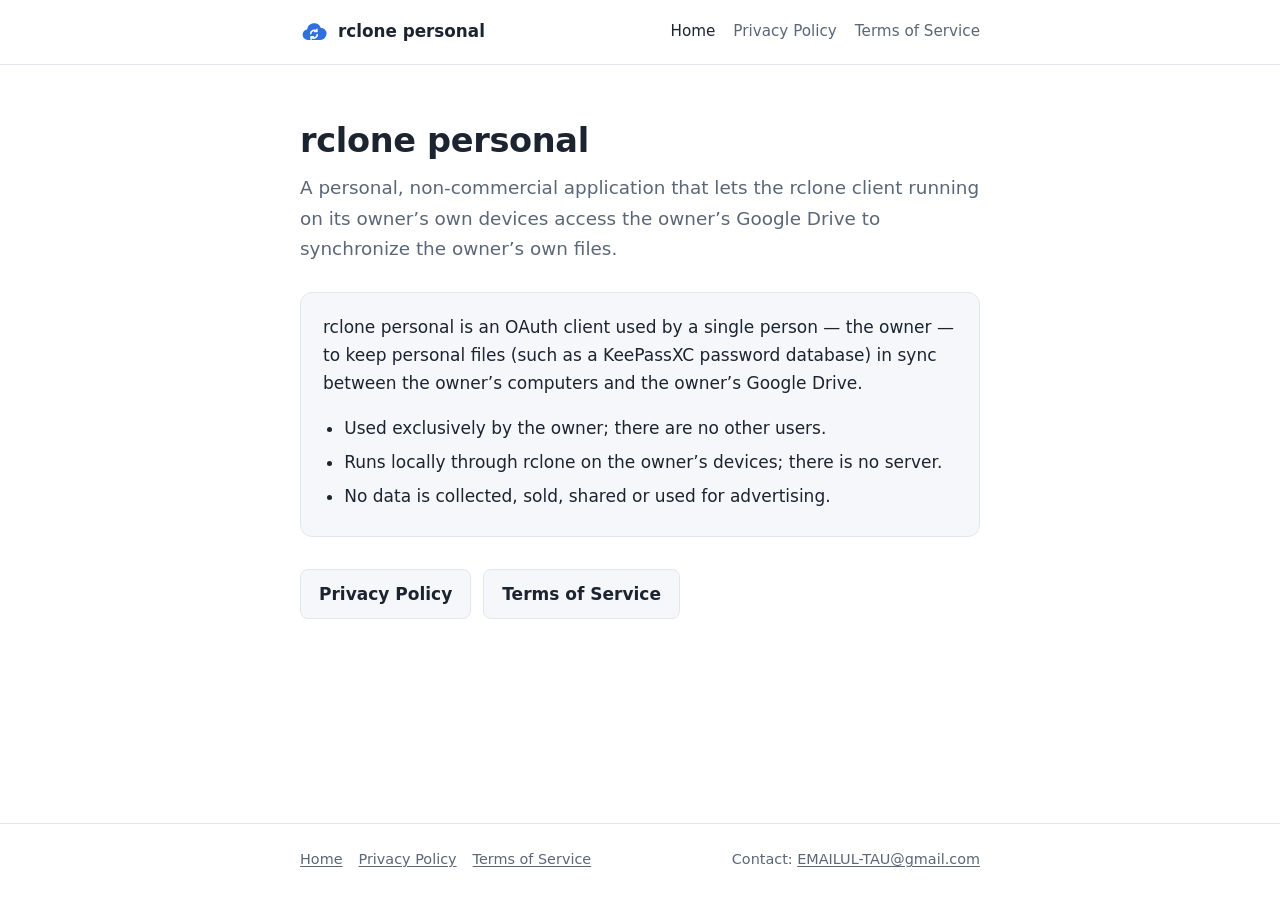
==== index.html @ 4b34a9df "Add rclone personal site: home, privacy policy, terms Co-Authored-By: Claude Opus 5.5 <noreply@anthr" ====
<!DOCTYPE html>
<html lang="en">
<head>
  <meta charset="utf-8">
  <meta name="viewport" content="width=device-width, initial-scale=1">
  <title>rclone personal</title>
  <meta name="description" content="rclone personal is a personal, non-commercial app that lets rclone on its owner's devices sync the owner's own files with Google Drive.">
  <link rel="icon" href="favicon.svg" type="image/svg+xml">
  <link rel="stylesheet" href="style.css">
</head>
<body>
  <header class="site-header">
    <div class="wrap">
      <a class="brand" href="index.html"><img src="favicon.svg" alt="" width="28" height="28">rclone personal</a>
      <nav class="site-nav" aria-label="Primary">
        <a href="index.html" aria-current="page">Home</a>
        <a href="privacy.html">Privacy Policy</a>
        <a href="terms.html">Terms of Service</a>
      </nav>
    </div>
  </header>

  <main>
    <div class="wrap">
      <h1>rclone personal</h1>
      <p class="lead">A personal, non-commercial application that lets the rclone client running on its owner&rsquo;s own devices access the owner&rsquo;s Google Drive to synchronize the owner&rsquo;s own files.</p>

      <div class="card">
        <p>rclone personal is an OAuth client used by a single person &mdash; the owner &mdash; to keep personal files (such as a KeePassXC password database) in sync between the owner&rsquo;s computers and the owner&rsquo;s Google Drive.</p>
        <ul>
          <li>Used exclusively by the owner; there are no other users.</li>
          <li>Runs locally through rclone on the owner&rsquo;s devices; there is no server.</li>
          <li>No data is collected, sold, shared or used for advertising.</li>
        </ul>
      </div>

      <div class="links">
        <a class="button" href="privacy.html">Privacy Policy</a>
        <a class="button" href="terms.html">Terms of Service</a>
      </div>
    </div>
  </main>

  <footer class="site-footer">
    <div class="wrap">
      <nav aria-label="Footer">
        <a href="index.html" aria-current="page">Home</a>
        <a href="privacy.html">Privacy Policy</a>
        <a href="terms.html">Terms of Service</a>
      </nav>
      <span>Contact: <a href="mailto:EMAILUL-TAU@gmail.com">EMAILUL-TAU@gmail.com</a></span>
    </div>
  </footer>
</body>
</html>
---- style.css ----
:root {
  --bg: #ffffff;
  --surface: #f5f7fa;
  --text: #1c2430;
  --muted: #5b6676;
  --border: #e3e7ed;
  --accent: #2f6fde;
  --accent-hover: #1f56b8;
  color-scheme: light dark;
}

@media (prefers-color-scheme: dark) {
  :root {
    --bg: #12161c;
    --surface: #1a2029;
    --text: #e4e8ee;
    --muted: #9aa5b4;
    --border: #2a323d;
    --accent: #7aa7ff;
    --accent-hover: #a3c2ff;
  }
}

*, *::before, *::after { box-sizing: border-box; }

html { -webkit-text-size-adjust: 100%; }

body {
  margin: 0;
  background: var(--bg);
  color: var(--text);
  font-family: system-ui, -apple-system, "Segoe UI", Roboto, "Helvetica Neue", Arial, sans-serif;
  font-size: 17px;
  line-height: 1.65;
  display: flex;
  flex-direction: column;
  min-height: 100vh;
}

.wrap {
  width: 100%;
  max-width: 720px;
  margin: 0 auto;
  padding: 0 20px;
}

a { color: var(--accent); text-underline-offset: 2px; }
a:hover { color: var(--accent-hover); }

/* Header */
.site-header { border-bottom: 1px solid var(--border); }
.site-header .wrap {
  display: flex;
  align-items: center;
  justify-content: space-between;
  gap: 16px;
  padding-top: 18px;
  padding-bottom: 18px;
}
.brand {
  display: inline-flex;
  align-items: center;
  gap: 10px;
  font-weight: 650;
  font-size: 1.05rem;
  color: var(--text);
  text-decoration: none;
}
.brand img { width: 28px; height: 28px; }
.brand:hover { color: var(--text); }

.site-nav { display: flex; gap: 18px; font-size: 0.95rem; }
.site-nav a { color: var(--muted); text-decoration: none; }
.site-nav a:hover, .site-nav a[aria-current="page"] { color: var(--text); }

/* Main */
main { flex: 1; padding: 56px 0 64px; }

h1 {
  font-size: 2.1rem;
  line-height: 1.2;
  letter-spacing: -0.01em;
  margin: 0 0 12px;
}
h2 {
  font-size: 1.25rem;
  line-height: 1.3;
  margin: 40px 0 10px;
}
p, ul { margin: 0 0 16px; }
ul { padding-left: 1.25em; }
li { margin-bottom: 6px; }

.lead { font-size: 1.15rem; color: var(--muted); margin-bottom: 28px; }
.meta { color: var(--muted); font-size: 0.95rem; margin-bottom: 32px; }

.card {
  background: var(--surface);
  border: 1px solid var(--border);
  border-radius: 12px;
  padding: 20px 22px;
  margin: 28px 0;
}
.card p:last-child, .card ul:last-child { margin-bottom: 0; }

.links {
  display: flex;
  flex-wrap: wrap;
  gap: 12px;
  margin-top: 32px;
}
.button {
  display: inline-block;
  padding: 10px 18px;
  border-radius: 8px;
  border: 1px solid var(--border);
  background: var(--surface);
  color: var(--text);
  font-weight: 550;
  text-decoration: none;
}
.button:hover { border-color: var(--accent); color: var(--accent); }

/* Footer */
.site-footer {
  border-top: 1px solid var(--border);
  color: var(--muted);
  font-size: 0.9rem;
}
.site-footer .wrap {
  display: flex;
  flex-wrap: wrap;
  justify-content: space-between;
  gap: 12px 24px;
  padding-top: 24px;
  padding-bottom: 28px;
}
.site-footer nav { display: flex; flex-wrap: wrap; gap: 16px; }
.site-footer a { color: var(--muted); }
.site-footer a:hover { color: var(--text); }

@media (max-width: 560px) {
  body { font-size: 16px; }
  main { padding: 36px 0 48px; }
  h1 { font-size: 1.75rem; }
  .site-header .wrap { flex-direction: column; align-items: flex-start; gap: 8px; }
  .site-footer .wrap { flex-direction: column; }
}
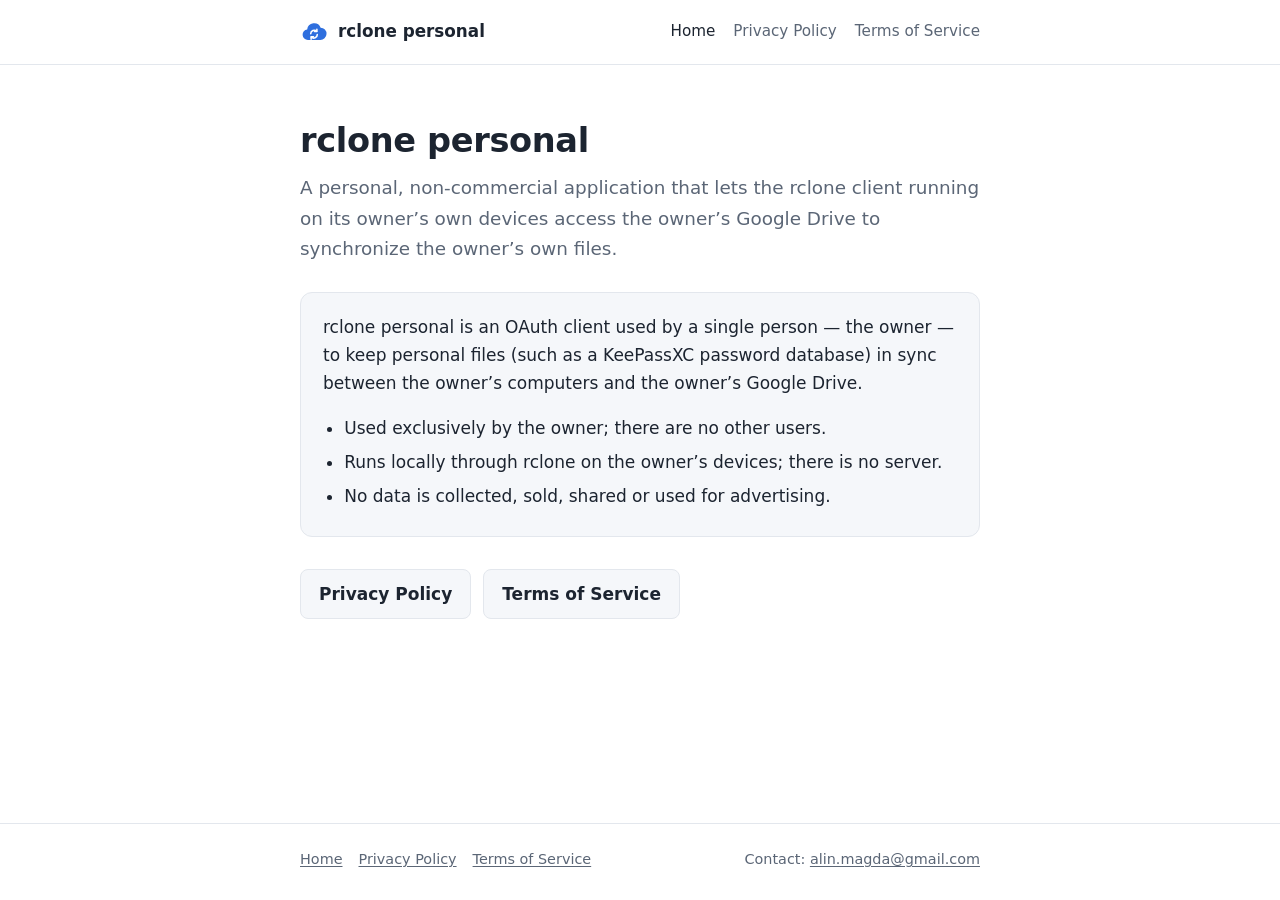
==== commit 7f7c37b4: "Set contact email Co-Authored-By: Claude Opus 5.5 <noreply@anthropic.com> Claude-Session: https://cl" ====
--- a/index.html
+++ b/index.html
@@ -48,7 +48,7 @@
         <a href="privacy.html">Privacy Policy</a>
         <a href="terms.html">Terms of Service</a>
       </nav>
-      <span>Contact: <a href="mailto:EMAILUL-TAU@gmail.com">EMAILUL-TAU@gmail.com</a></span>
+      <span>Contact: <a href="mailto:alin.magda@gmail.com">alin.magda@gmail.com</a></span>
     </div>
   </footer>
 </body>
